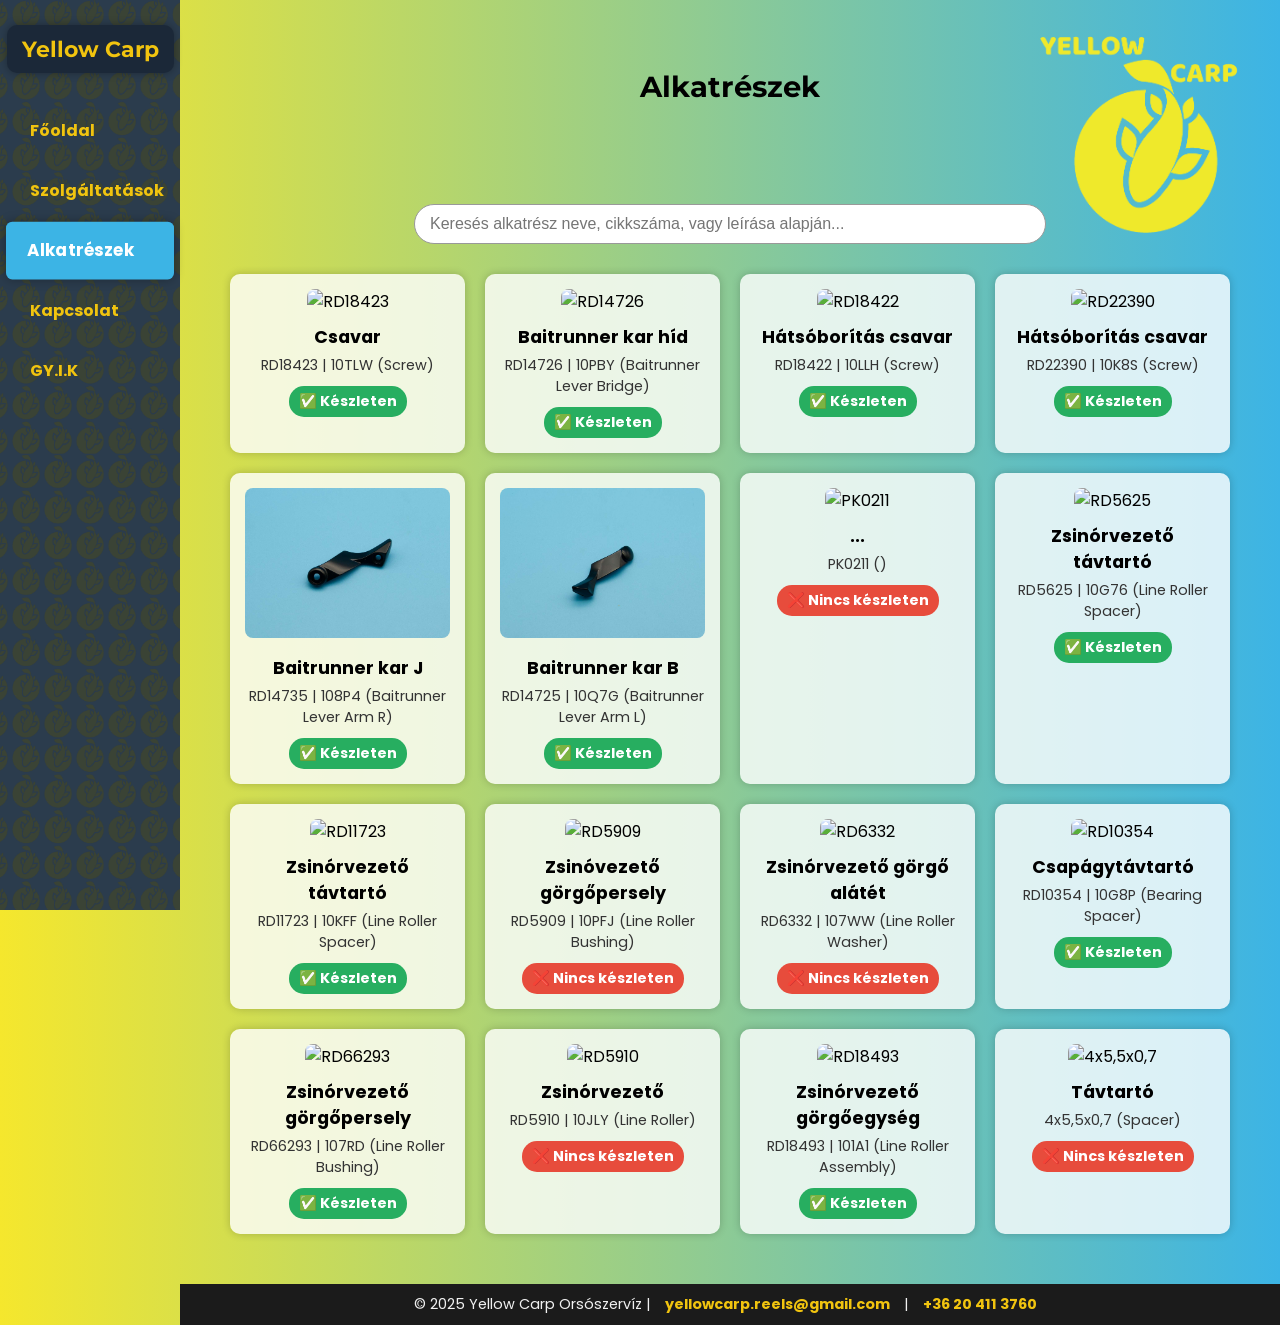
==== alkatreszek.html @ 6f3d8edf "Add files via upload" ====
<!DOCTYPE html>
<html lang="hu">
<head>
  <meta charset="UTF-8">
  <meta name="viewport" content="width=device-width, initial-scale=1.0">
  <link href="https://fonts.googleapis.com/css2?family=Poppins:wght@400;600;700&display=swap" rel="stylesheet">
  <link href="https://fonts.googleapis.com/css2?family=Montserrat:wght@400;500;600;700&display=swap" rel="stylesheet">
  <title>Yellow Carp - Alkatrészek</title>
  <link rel="icon" type="image/png" href="/logo.png?v=2">
  <style>
    html, body {
      margin: 0;
      padding: 0;
      min-height: 100vh;
      display: flex;
      flex-direction: column;
      font-family: 'Poppins', sans-serif;
      background: linear-gradient(to right, #f5e72d, #3cb4e5);
      color: #000;
    }
	h1, h2, .sidebar h2 {
	  font-family: 'Montserrat', sans-serif;
	}

    .page-container {
      display: flex;
      flex: 1;
      min-height: 100vh;
    }
	
	.sidebar ul li a.active {
	  background-color: #3cb4e5;
	  color: #fff;
	  box-shadow: 0 0 10px rgba(0,0,0,0.3);
	  transform: scale(1.05);
	}
	
    .sidebar {
      position: fixed;
      top: 0;
      left: 0;
      width: 180px;
      height: 100vh;
      color: #f1c40f;
      display: flex;
      flex-direction: column;
      align-items: center;
      padding-top: 10px;
      z-index: 1000;
      background-image: url('sav.png');
      background-repeat: repeat;
      background-size: 800px;
      background-position: center;
      transition: transform 0.3s ease;
    }

    .sidebar h2 {
      text-align: center;
      font-size: 1.4em;
      background-color: #1b2838;
      padding: 10px 15px;
      border-radius: 10px;
      margin: 15px 0 25px 0;
      color: #f1c40f;
      box-shadow: 0 0 8px rgba(0,0,0,0.3);
    }

    .sidebar ul {
      list-style: none;
      padding: 0;
      margin: 0;
      width: 100%;
    }

    .sidebar ul li a {
      color: #f1c40f;
      text-decoration: none;
      font-weight: bold;
      display: block;
      padding: 15px 20px;
      transition: all 0.3s ease;
      border-radius: 6px;
      margin: 5px 10px;
    }

    .sidebar ul li a:hover {
      background-color: #3cb4e5;
      color: #fff;
      transform: scale(1.05);
      box-shadow: 0 0 10px rgba(0,0,0,0.3);
    }

    .main-area {
      display: flex;
      flex-direction: column;
      flex: 1;
      margin-left: 180px;
    }

    .main-content {
      flex-grow: 1;
      padding: 50px;
      position: relative;
    }

    header h1 {
      font-size: 1.8em;
      margin-bottom: 100px;
	  text-align: center;
    }

    /* --- Keresőmező --- */
    .search-bar {
      margin-bottom: 30px;
      display: flex;
      justify-content: center;
    }

    .search-bar input {
      width: 60%;
      padding: 10px 15px;
      border-radius: 20px;
      border: 1px solid #999;
      font-size: 1em;
    }

    /* --- Alkatrész rács --- */
    .parts-grid {
      display: grid;
      grid-template-columns: repeat(auto-fit, minmax(220px, 1fr));
      gap: 20px;
    }

    .part-card {
      background-color: rgba(255,255,255,0.8);
      border-radius: 10px;
      padding: 15px;
      text-align: center;
      box-shadow: 0 0 8px rgba(0,0,0,0.2);
      transition: transform 0.2s;
      cursor: pointer;
    }

    .part-card:hover {
      transform: translateY(-5px);
    }

    .part-card img {
      width: 100%;
      height: 150px;
      object-fit: cover;
      border-radius: 8px;
      margin-bottom: 10px;
    }

    .part-name {
      font-weight: bold;
      font-size: 1.1em;
      margin-bottom: 5px;
    }

    .part-desc {
      font-size: 0.9em;
      color: #333;
      margin-bottom: 10px;
    }

    .stock {
      font-weight: bold;
      padding: 5px 10px;
      border-radius: 15px;
      display: inline-block;
      font-size: 0.9em;
    }

    .in-stock {
      background-color: #27ae60;
      color: #fff;
    }

    .out-stock {
      background-color: #e74c3c;
      color: #fff;
    }

    .bottom-bar {
      background-color: #1b1b1b;
      color: #f1f1f1;
      text-align: center;
      padding: 10px;
      font-size: 0.9em;
      margin-top: auto;
    }

    .bottom-bar a {
      color: #f1c40f;
      text-decoration: none;
      font-weight: bold;
      margin: 0 10px;
    }

    .bottom-bar a:hover {
      text-decoration: underline;
    }

    /* --- Modális ablak stílusa --- */
    .modal {
      display: none;
      position: fixed;
      z-index: 2000;
      left: 0;
      top: 0;
      width: 100%;
      height: 100%;
      background-color: rgba(0, 0, 0, 0.5);
      overflow: auto;
      padding-top: 10px;
    }

    .modal-content {
      background-color: #fff;
      margin: 5% auto;
      padding: 20px;
      border: 1px solid #888;
      width: 80%;
      border-radius: 10px;
      box-shadow: 0 0 20px rgba(0, 0, 0, 0.1);
      max-width: 600px;
    }

    .close {
      color: #aaa;
      float: right;
      font-size: 28px;
      font-weight: bold;
    }

    .close:hover,
    .close:focus {
      color: black;
      text-decoration: none;
      cursor: pointer;
    }
	
	.corner-logo {
      position: absolute;
      top: 10px;
      right: 10px;
      width: 250px;
      height: auto;
      border: none;
      box-shadow: none;
      object-fit: contain;
	  background: none;
    }


    }
  </style>
  <link rel="stylesheet" href="mobilealkatreszek.css">
</head>
<body>
<div class="hamburger" id="hamburger">
  <span></span>
  <span></span>
  <span></span>
</div>
  <div class="page-container">
    <div class="sidebar" id="sidebar">
      <h2>Yellow Carp</h2>
      <ul>
        <li><a href="index.html">Főoldal</a></li>
        <li><a href="szolgaltatasok.html">Szolgáltatások</a></li>
        <li><a href="alkatreszek.html">Alkatrészek</a></li>
        <li><a href="kapcsolat.html">Kapcsolat</a></li>
		<li><a href="gyik.html">GY.I.K</a></li>
      </ul>
    </div>

    <div class="main-area">
      <div class="main-content">
        <header><h1>Alkatrészek</h1></header>
		<img src="NagyLogo.png" alt="Yellow Carp logó" class="corner-logo">
        <div class="search-bar">
          <input type="text" id="searchInput" placeholder="Keresés alkatrész neve, cikkszáma, vagy leírása alapján...">
        </div>

        <div class="parts-grid" id="partsGrid">
          <!-- Alkatrészek -->
		  <!-- 1 -->
          <div class="part-card" data-longdesc="Kompatibilis:">
            <img src="RD18423.jpg" alt="RD18423">
            <div class="part-name">Csavar</div>
            <div class="part-desc">RD18423 | 10TLW (Screw)</div>
            <div class="stock in-stock">✅ Készleten</div>
          </div>

			<!-- 2 -->
          <div class="part-card" data-longdesc="Kompatibilis: Big Baitrunner XT-A LC, Big Baitrunner XT-B LC, Big Baitrunner Ci4+ XT-B LC">
            <img src="RD14726.jpg" alt="RD14726">
            <div class="part-name">Baitrunner kar híd</div>
            <div class="part-desc">RD14726 | 10PBY (Baitrunner Lever Bridge)  </div>
            <div class="stock in-stock">✅ Készleten</div>
          </div>

		  <!-- 3 -->
          <div class="part-card" data-longdesc="Kompatibilis:">
            <img src="RD18422.jpg" alt="RD18422">
            <div class="part-name">Hátsóborítás csavar</div>
            <div class="part-desc">RD18422 | 10LLH (Screw)  </div>
            <div class="stock in-stock">✅ Készleten</div>
          </div>

		  <!-- 4 -->
          <div class="part-card" data-longdesc="Kompatibilis:">
            <img src="RD22390.jpg" alt="RD22390">
            <div class="part-name">Hátsóborítás csavar</div>
            <div class="part-desc">RD22390 | 10K8S (Screw)  </div>
            <div class="stock in-stock">✅ Készleten</div>
          </div>

		  <!-- 5 -->
          <div class="part-card" data-longdesc="Kompatibilis:">
            <img src="RD14735.jpg" alt="RD14735">
            <div class="part-name">Baitrunner kar J</div>
            <div class="part-desc">RD14735 | 108P4 (Baitrunner Lever Arm R)  </div>
            <div class="stock in-stock">✅ Készleten</div>
          </div>
		  
		  <!-- 6 -->
          <div class="part-card" data-longdesc="Kompatibilis:">
            <img src="RD14725.jpg" alt="RD14725">
            <div class="part-name">Baitrunner kar B</div>
            <div class="part-desc">RD14725 | 10Q7G (Baitrunner Lever Arm L)  </div>
            <div class="stock in-stock">✅ Készleten</div>
          </div>

		  <!-- 7 -->
          <div class="part-card" data-longdesc="Kompatibilis:">
            <img src="PK0211.jpg" alt="PK0211">
            <div class="part-name">...</div>
            <div class="part-desc">PK0211 ()  </div>
            <div class="stock out-stock">❌ Nincs készleten</div>
          </div>

		  <!-- 8 -->
          <div class="part-card" data-longdesc="Kompatibilis:.">
            <img src="RD5625.jpg" alt="RD5625">
            <div class="part-name">Zsinórvezető távtartó</div>
            <div class="part-desc">RD5625 | 10G76 (Line Roller Spacer)  </div>
            <div class="stock in-stock">✅ Készleten</div>
          </div>
		  
		  <!-- 9 -->
          <div class="part-card" data-longdesc="Kompatibilis:">
            <img src="RD11723.jpg" alt="RD11723">
            <div class="part-name">Zsinórvezető távtartó</div>
            <div class="part-desc">RD11723 | 10KFF (Line Roller Spacer)  </div>
            <div class="stock in-stock">✅ Készleten</div>
          </div>

		  <!-- 10 -->
          <div class="part-card" data-longdesc="Kompatibilis:">
            <img src="RD5909.jpg" alt="RD5909">
            <div class="part-name">Zsinóvezető görgőpersely</div>
            <div class="part-desc">RD5909 | 10PFJ (Line Roller Bushing)  </div>
            <div class="stock out-stock">❌ Nincs készleten</div>
          </div>
		  
		  <!-- 11 -->
          <div class="part-card" data-longdesc="Kompatibilis:">
            <img src="RD6332.jpg" alt="RD6332">
            <div class="part-name">Zsinórvezető görgő alátét</div>
            <div class="part-desc">RD6332 | 107WW (Line Roller Washer)  </div>
            <div class="stock out-stock">❌ Nincs készleten</div>
          </div>
	
		  <!-- 12 -->
          <div class="part-card" data-longdesc="Kompatibilis:">
            <img src="RD10354.jpg" alt="RD10354">
            <div class="part-name">Csapágytávtartó</div>
            <div class="part-desc">RD10354 | 10G8P (Bearing Spacer)  </div>
            <div class="stock in-stock">✅ Készleten</div>
          </div>

		  <!-- 13 -->
          <div class="part-card" data-longdesc="Kompatibilis:">
            <img src="RD66293.jpg" alt="RD66293">
            <div class="part-name">Zsinórvezető görgőpersely</div>
            <div class="part-desc">RD66293 | 107RD (Line Roller Bushing)  </div>
            <div class="stock in-stock">✅ Készleten</div>
          </div>

		  <!-- 14 -->
          <div class="part-card" data-longdesc="Kompatibilis:">
            <img src="RD5910.jpg" alt="RD5910">
            <div class="part-name">Zsinórvezető</div>
            <div class="part-desc">RD5910 | 10JLY (Line Roller)  </div>
            <div class="stock out-stock">❌ Nincs készleten</div>
          </div>

		  <!-- 15 -->
          <div class="part-card" data-longdesc="Kompatibilis:">
            <img src="RD18493.jpg" alt="RD18493">
            <div class="part-name">Zsinórvezető görgőegység</div>
            <div class="part-desc">RD18493 | 101A1 (Line Roller Assembly)  </div>
            <div class="stock in-stock">✅ Készleten</div>
          </div>

		  <!-- 16 -->
          <div class="part-card" data-longdesc="Kompatibilis:">
            <img src="4x5,5x0,7.jpg" alt="4x5,5x0,7">
            <div class="part-name">Távtartó</div>
            <div class="part-desc">4x5,5x0,7 (Spacer)  </div>
            <div class="stock out-stock">❌ Nincs készleten</div>
          </div>

        </div>

        <div id="myModal" class="modal">
          <div class="modal-content">
            <span class="close">&times;</span>
            <h2 id="modal-title"></h2>
            <p id="modal-desc"></p>
            <p id="modal-longdesc"></p>
          </div>
        </div>
    </div>

    <div class="bottom-bar">
      © 2025 Yellow Carp Orsószervíz |
      <a href="mailto:yellowcarp.reels@gmail.com">yellowcarp.reels@gmail.com</a> |
      <a href="tel:+36204113760">+36 20 411 3760</a>
    </div>
    </div>
  </div>

  <script>
    const searchInput = document.getElementById('searchInput');
    const partsGrid = document.getElementById('partsGrid');
    const partCards = partsGrid.getElementsByClassName('part-card');

    searchInput.addEventListener('keyup', () => {
      const filter = searchInput.value.toLowerCase();
      for (let card of partCards) {
        const name = card.querySelector('.part-name').textContent.toLowerCase();
        const desc = card.querySelector('.part-desc').textContent.toLowerCase();
        card.style.display = name.includes(filter) || desc.includes(filter) ? '' : 'none';
      }
    });

    const modal = document.getElementById('myModal');
    const closeModal = document.querySelector('.close');

    for (let card of partCards) {
      card.addEventListener('click', () => {
        const title = card.querySelector('.part-name').textContent;
        const desc = card.querySelector('.part-desc').textContent;
        const longdesc = card.dataset.longdesc || desc;

        document.getElementById('modal-title').textContent = title;
        document.getElementById('modal-desc').textContent = desc;
        document.getElementById('modal-longdesc').textContent = longdesc;

        modal.style.display = "block";
      });
    }

    closeModal.addEventListener('click', () => {
      modal.style.display = "none";
    });

    window.addEventListener('click', (event) => {
      if (event.target === modal) {
        modal.style.display = "none";
      }
    });
	
	const hamburger = document.getElementById("hamburger");
	const sidebar = document.getElementById("sidebar");

	hamburger.addEventListener("click", () => {
	  sidebar.classList.toggle("active");
	});
  </script>
<script>
document.addEventListener("DOMContentLoaded", function() {
  const currentPage = window.location.pathname.split("/").pop();
  const menuLinks = document.querySelectorAll(".sidebar a");

  menuLinks.forEach(link => {
    const linkPage = link.getAttribute("href");

    if (linkPage === currentPage || 
        (currentPage === "" && linkPage === "index.html")) {
      link.classList.add("active");
    }
  });
});
</script>
</body>
</html>
---- mobilealkatreszek.css ----
/* MOBILE ALKATRÉSZEK */

@media (max-width: 768px) {

  /* HAMBURGER */
  .hamburger {
    display: flex;
    position: fixed;
    top: 15px;
    left: 15px;
    width: 30px;
    height: 25px;
    flex-direction: column;
    justify-content: space-between;
    cursor: pointer;
    z-index: 2000;
  }

  .hamburger span {
    height: 4px;
    background-color: #f1c40f;
    border-radius: 2px;
  }

  /* SIDEBAR – INDEX MINTA */
  .sidebar {
    position: fixed;
    top: 0;
    left: 0;
    transform: translateX(-100%);
    transition: transform 0.3s ease;
    width: 180px;
    height: 100vh;
    z-index: 1000;

    background-image: url('sav.png');
    background-repeat: repeat;
    background-size: 800px;
    background-position: center;
  }

  .sidebar.active {
    transform: translateX(0);
  }

  /* MAIN */
  .main-area {
    margin-left: 0;
  }

  .main-content {
    padding: 20px;
    position: relative;
  }

  /* HEADER */
  header h1 {
    font-size: 1.5em;
    margin-top: 0;
    margin-bottom: 40px;
    text-align: center;
  }

  /* LOGÓ */
  .corner-logo {
    position: absolute;
    top: 120px;
    right: 15px;
    width: 110px;
  }

  /* KERESŐ */
  .search-bar input {
    width: 100%;
    font-size: 0.95em;
  }

  /* GRID */
  .parts-grid {
    grid-template-columns: 1fr;
    gap: 15px;
  }

  .part-card img {
    height: 160px;
  }

  .part-name {
    font-size: 1em;
  }

  .part-desc {
    font-size: 0.9em;
  }

  .bottom-bar {
    font-size: 0.85em;
    padding: 8px;
  }
}

/* 480px */
@media (max-width: 480px) {

  header h1 {
    font-size: 1.3em;
  }

  .corner-logo {
    width: 90px;
    top: 110px;
  }

  .part-card img {
    height: 140px;
  }
}
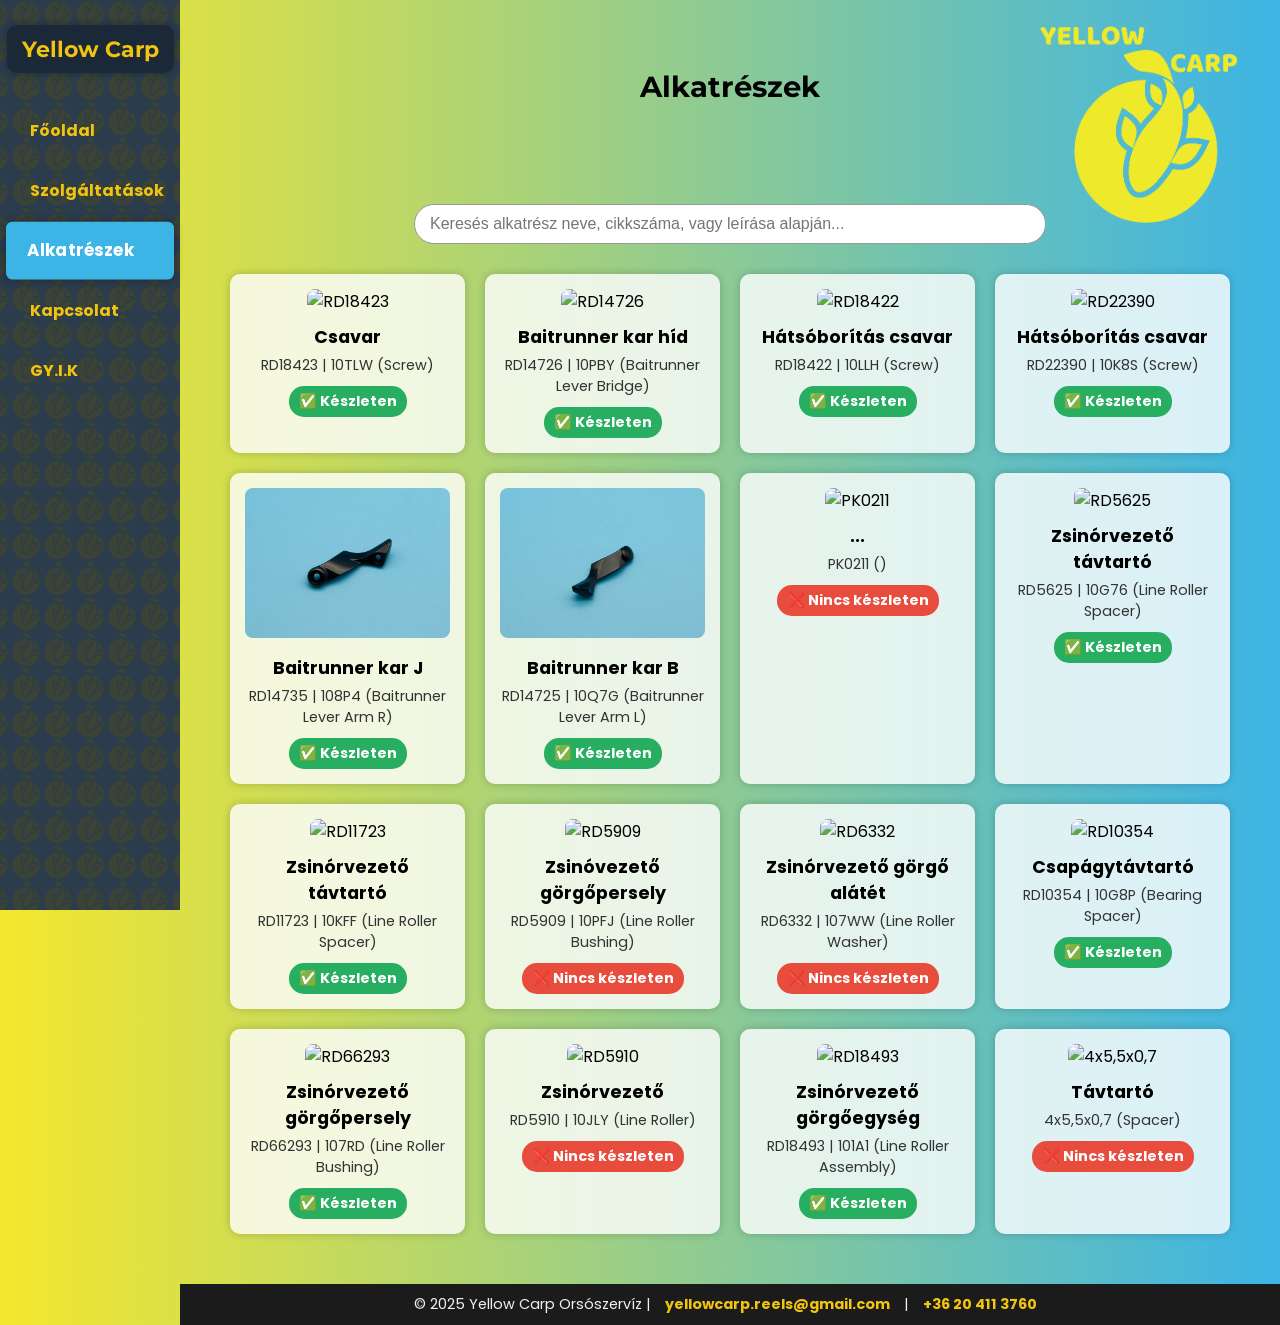
==== commit c3e2425d: "Add files via upload" ====
--- a/alkatreszek.html
+++ b/alkatreszek.html
@@ -244,7 +244,7 @@
 	
 	.corner-logo {
       position: absolute;
-      top: 10px;
+      top: 0;
       right: 10px;
       width: 250px;
       height: auto;
--- a/mobilealkatreszek.css
+++ b/mobilealkatreszek.css
@@ -65,8 +65,8 @@
   .corner-logo {
     position: absolute;
     top: 120px;
-    right: 15px;
-    width: 110px;
+    right: 20px;
+    width: 125px;
   }
 
   /* KERESŐ */
@@ -107,11 +107,12 @@
   }
 
   .corner-logo {
-    width: 90px;
-    top: 110px;
+    width: 100px;
+    top: 100px;
+    right: 15px;
   }
 
   .part-card img {
     height: 140px;
   }
-}+}
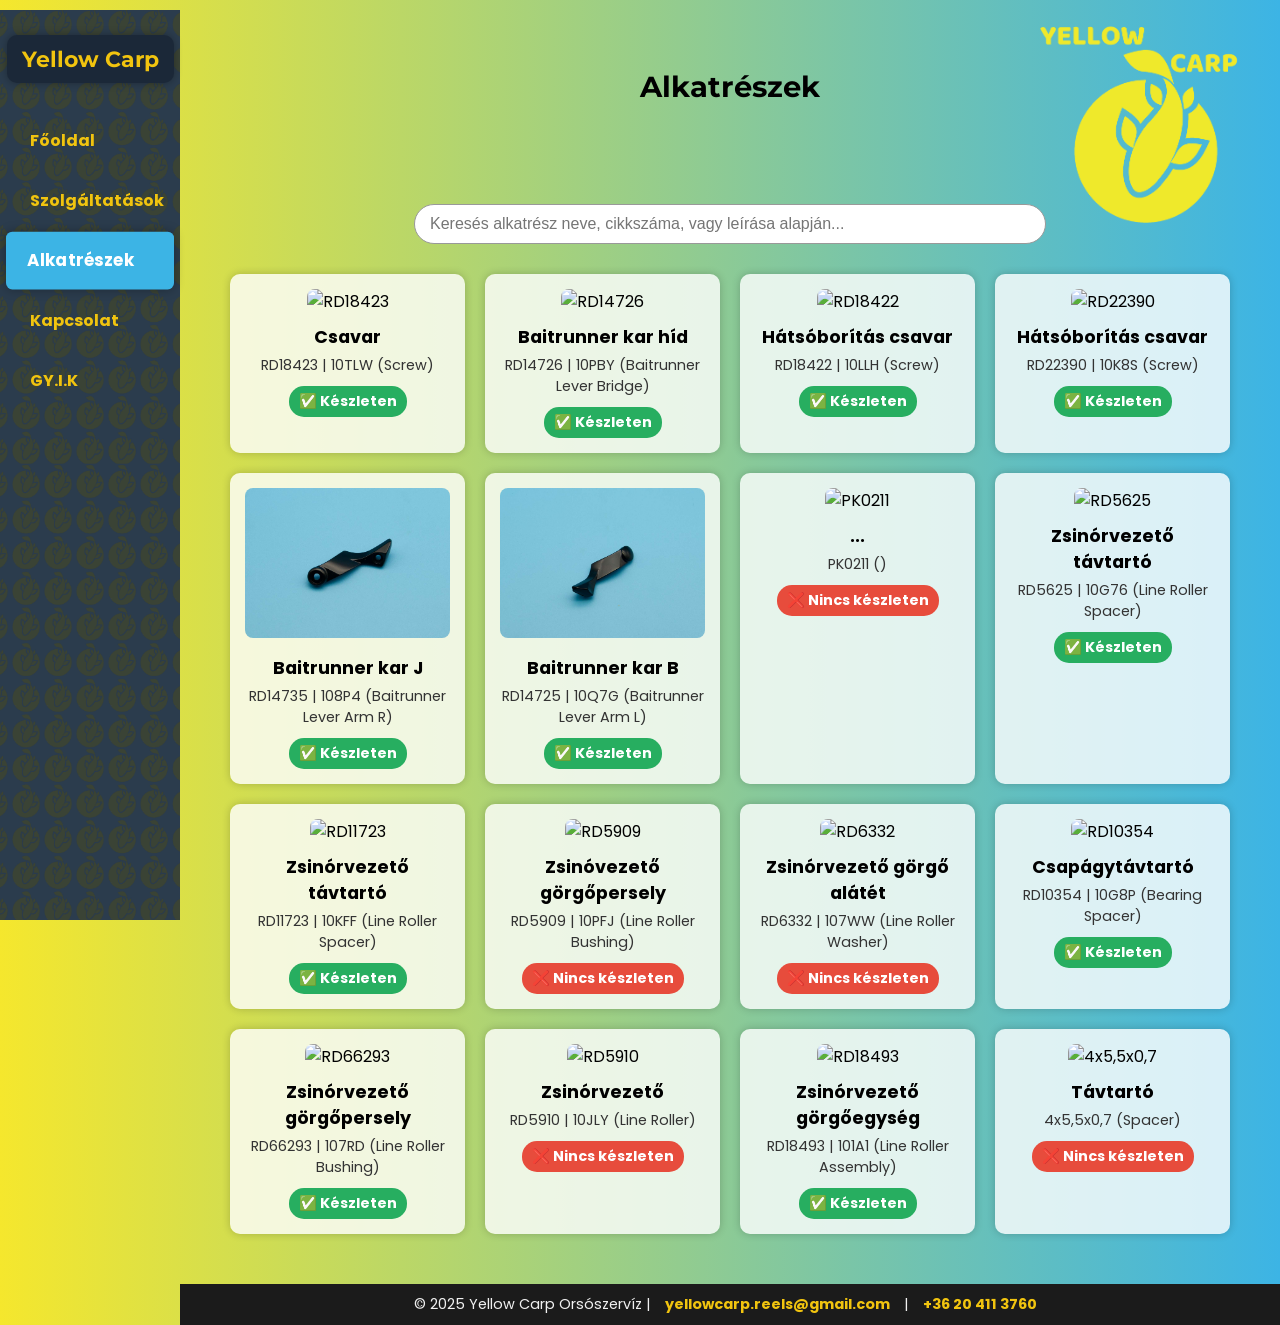
==== commit 04afa0eb: "Add files via upload" ====
--- a/alkatreszek.html
+++ b/alkatreszek.html
@@ -37,7 +37,7 @@
 	
     .sidebar {
       position: fixed;
-      top: 0;
+      top: 10px;
       left: 0;
       width: 180px;
       height: 100vh;
--- a/mobilealkatreszek.css
+++ b/mobilealkatreszek.css
@@ -65,8 +65,8 @@
   .corner-logo {
     position: absolute;
     top: 120px;
-    right: 20px;
-    width: 125px;
+    right: 15px;
+    width: 110px;
   }
 
   /* KERESŐ */
@@ -107,9 +107,8 @@
   }
 
   .corner-logo {
-    width: 100px;
-    top: 100px;
-    right: 15px;
+    width: 90px;
+    top: 110px;
   }
 
   .part-card img {
